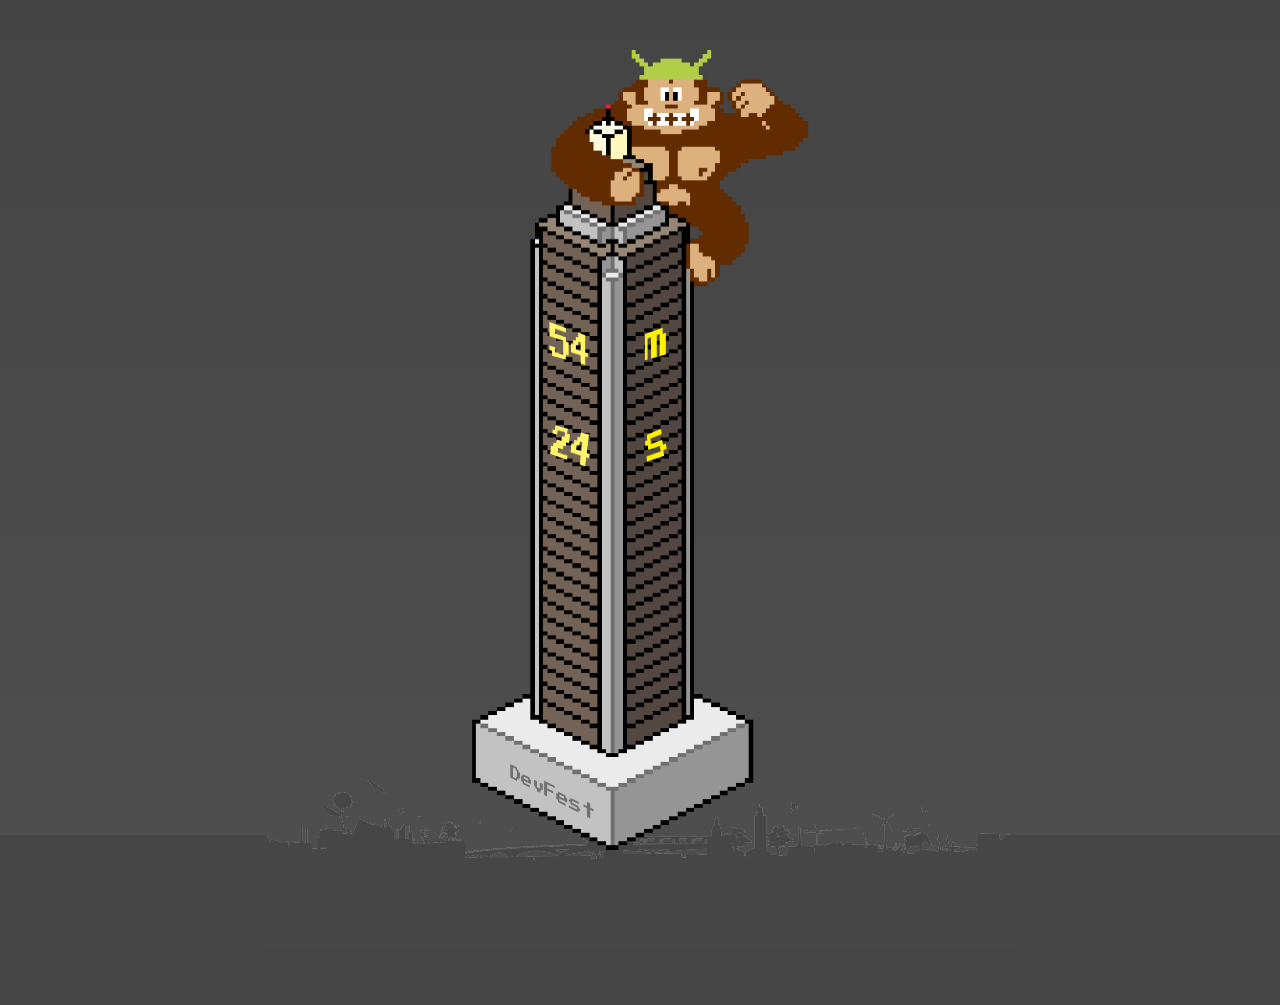
==== index.html @ 995494b6 "ajustements" ====
<!doctype html>
<html lang="en">
<head>
	<meta charset="UTF-8">
	<title>CountDown ! </title>
    <meta name="viewport" content="width=device-width, initial-scale=1.0, user-scalable=no"/>
	<link rel="stylesheet" media="screen" href="css/main.css">
    
    <link rel="shortcut icon" type="image/ico" href="assets/images/favicon.ico">
</head>
<body>
    <div class="bg"></div>
    <div class="conteneur">
        <img src="assets/images/tshirt_final_xl_sans_texte.png" id="main" />

        <div class="jaune_clair min chiffre" id="min">00</div>
        <div class="jaune_fonce min unit">m</div>

        <div class="jaune_clair sec chiffre" id="sec">00</div>
        <div class="jaune_fonce sec unit">s</div>

        <!-- Codes by HTML.am -->
        <marquee behavior="scroll" direction="right" class="marquee_1">DevFest Nantes</marquee>
        <marquee behavior="scroll" direction="right" class="marquee_2">DevFest Nantes</marquee>


    </div>
    <script type="text/javascript">

        var min = document.getElementById('min'),
        sec = document.getElementById('sec'),
        cibleDate = Date.parse('2014-11-07T08:30:00Z'), 
        marquee_1 = document.querySelector('.marquee_1'),
        marquee_2 = document.querySelector('.marquee_2'),
        currentTime = new Date().getTime();

        marquee_1.style.display = 'none';
        marquee_2.style.display = 'none';
        setTimeout(function() {
            marquee_1.style.display = '';
            setTimeout(function() {
                marquee_2.style.display = '';
            }, 2500);
        }, 100);

        var cancelInterval = setInterval(function() {
            currentTime+=100;                    
            var tmpDate = new Date(cibleDate - currentTime);
            min.innerHTML = tmpDate.getMinutes() < 10 ? "0"+tmpDate.getMinutes() : tmpDate.getMinutes();
            sec.innerHTML = tmpDate.getSeconds() < 10 ? "0"+tmpDate.getSeconds() : tmpDate.getSeconds();
            if (cibleDate - currentTime <= 0 ){
                cancelInterval();
            }
        }, 100);

    </script>
</body>
</html>
---- css/main.css ----
@font-face {
    font-family: "Press Start 2P";
    src: url('../assets/fonts/PressStart2P.eot');
    src: url('../assets/fonts/PressStart2P.eot?#iefix') format('embedded-opentype'),
    url('../assets/fonts/PressStart2P.svg#Press Start 2P') format('svg'),
    url('../assets/fonts/PressStart2P.woff') format('woff'),
    url('../assets/fonts/PressStart2P.ttf') format('truetype');
    font-weight: normal;
    font-style: normal;
}

html, body{
  margin: 0;
  width: 100%;
  height: 100%; 
}

body{
  background: #444;
  background: linear-gradient(to bottom, #444 0%, #4F4F4F 100%);
  font-family: "Press Start 2P";
  direction: ltr;
  overflow: hidden;
  
}

.bg{
  position: absolute;  

  bottom: -50px;
  left: 0;
  width: 100%;
  height: 170px;
  background-image: url('../assets/images/img_headerbanner.png');
  background-repeat: no-repeat;
  background-position: center; 
}
.bg::before, .bg::after{
  content: '';
  background: #464646;
  position: absolute;
  bottom : -55px;  
  width: 50%;
  height: 170px;
}
.bg::before{
  left: -375px;
}
.bg::after{
  right: -375px;
}


.conteneur{
  position: absolute;
  width: 500px;
  height: 800px;

  left: 50%;
  top: 50%;
  margin-left: -250px;
  margin-top: -400px;
  text-align: center;
  perspective : 500px;
   /*display: table-cell;
  vertical-align: middle;*/
}

#main{
  height: 100%;
}

.chiffre, .unit{
  position: absolute;
}



.min.chiffre{
  top: 280px;
  left: 146px;
  transform : rotateY(63deg);
}

.min.unit{
  top:269px;
  left: 245px;
  transform: rotateY(-58deg);
}

.sec.chiffre{
  top: 380px;
  left: 146px;
  transform: rotateY(-46deg) rotateZ(11deg);
}

.sec.unit{
  top:370px;
  left: 245px;
  transform: rotateY(-59deg) rotateZ(-11deg);

}

.chiffre{
  font-size: 35px;
}

.unit{
  font-size: 43px;
}

.jaune_clair{
  color:#fff468;
}

.jaune_fonce{
  color: #fff200;
}

.marquee_1{
  color: #707070;  
  width: 181px;
  bottom: 38px;
  position: absolute;
  left: 56px;
  height: 54px;
  line-height: 54px;
  transform: rotateY(-33deg);
}

.marquee_2{  
  color: #707070;  
  width: 181px;
  bottom: 38px;
  position: absolute;
  left: 207px;
  height: 54px;
  line-height: 54px;
  transform: rotateY(35deg);
}
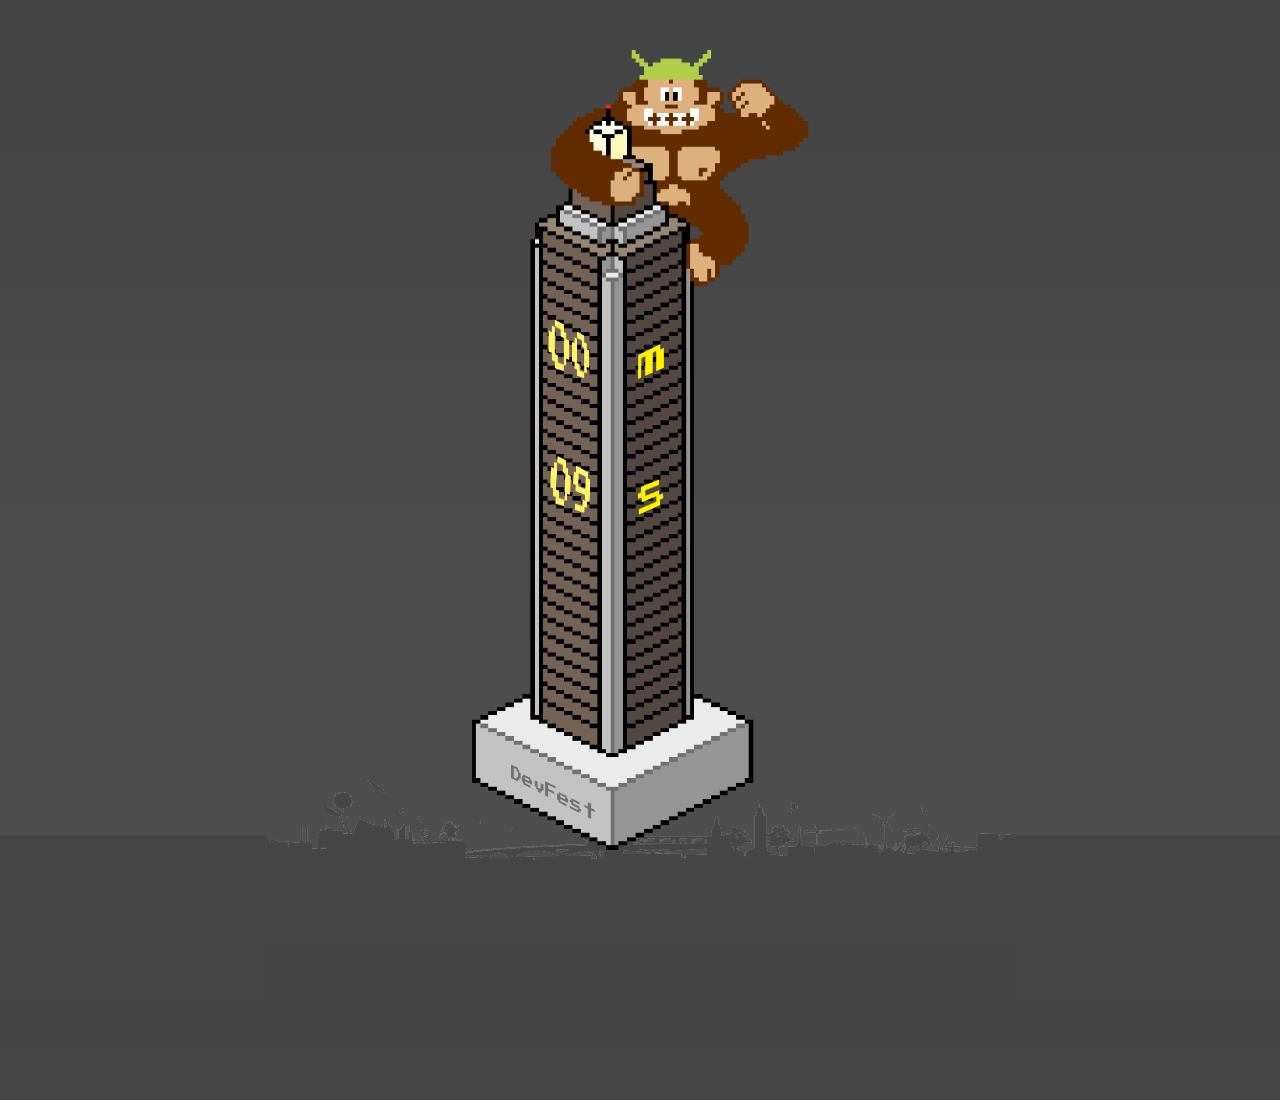
==== commit cb370f6b: "mise a jour avec de l'animation" ====
--- a/index.html
+++ b/index.html
@@ -24,12 +24,21 @@
         <marquee behavior="scroll" direction="right" class="marquee_2">DevFest Nantes</marquee>
 
 
+
+    </div>
+    <div id="opacity">
+        <div id="devfestnantes">            
+            <img src="assets/images/logo.png"> 
+            <div class="title">DevFest Nantes<br><br>2014<br><br><span id="press" class="green">&lt;press start&gt;</span></div>
+            <div id="fakemouse"></div>
+        </div>
+        <video id="iovideo" src="assets/video/video.mp4" width="800px"></video>
     </div>
     <script type="text/javascript">
 
         var min = document.getElementById('min'),
         sec = document.getElementById('sec'),
-        cibleDate = Date.parse('2014-11-07T08:30:00Z'), 
+        cibleDate = new Date().getTime()+(10 * 1000),// Date.parse('2014-11-07T08:30:00Z'), 
         marquee_1 = document.querySelector('.marquee_1'),
         marquee_2 = document.querySelector('.marquee_2'),
         currentTime = new Date().getTime();
@@ -48,10 +57,48 @@
             var tmpDate = new Date(cibleDate - currentTime);
             min.innerHTML = tmpDate.getMinutes() < 10 ? "0"+tmpDate.getMinutes() : tmpDate.getMinutes();
             sec.innerHTML = tmpDate.getSeconds() < 10 ? "0"+tmpDate.getSeconds() : tmpDate.getSeconds();
-            if (cibleDate - currentTime <= 0 ){
-                cancelInterval();
+            if ((cibleDate - currentTime) <= 0 ){
+                endCountDown();
             }
         }, 100);
+
+        function endCountDown(){
+            sec.innerHTML = "00";
+            clearInterval(cancelInterval);
+            document.getElementById('opacity').classList.add('black');
+            setTimeout(afterOpacity, 4000);
+        }
+
+        function afterOpacity(){
+            document.getElementById('devfestnantes').classList.add('show');
+            setTimeout(mouveMouse, 3000);     
+        }
+
+        function mouveMouse(){
+            var fakeMouse = document.getElementById('fakemouse');
+            var press = document.getElementById('press');
+            var rectPress = press.getBoundingClientRect();
+            var rectMouse = fakeMouse.getBoundingClientRect();
+            fakeMouse.style.left = (rectPress.left + (rectPress.width / 2))+"px";
+            fakeMouse.style.bottom = (window.innerHeight - rectPress.bottom - rectMouse.height)+"px";
+            setTimeout(mouseClicked, 3000);
+        }
+
+        function mouseClicked(){
+            var fakeMouse = document.getElementById('fakemouse');
+            fakeMouse.classList.add('clicked');
+            setTimeout(startVideo, 500);
+        }
+
+        function startVideo(){
+            var videoElt = document.getElementById('iovideo');
+            videoElt.classList.add('show');
+            var devfestElt = document.getElementById('devfestnantes');
+            devfestElt.classList.remove('show');
+            devfestElt.classList.add('hide');
+            videoElt.play();
+
+        }
 
     </script>
 </body>
--- a/css/main.css
+++ b/css/main.css
@@ -78,31 +78,30 @@
 
 .min.chiffre{
   top: 280px;
-  left: 146px;
-  transform : rotateY(63deg);
+  left: 132px;
+  transform : rotateY(73deg);
 }
 
 .min.unit{
-  top:269px;
-  left: 245px;
-  transform: rotateY(-58deg);
+  top: 286px;
+  left: 241px;
+  transform: rotateY(-47deg) rotateZ(-11deg) rotateX(11deg);
 }
 
 .sec.chiffre{
-  top: 380px;
-  left: 146px;
-  transform: rotateY(-46deg) rotateZ(11deg);
+  top: 415px;
+  left: 133px;
+  transform: rotateY(73deg) rotateZ(14deg) rotateX(4deg);
 }
 
 .sec.unit{
-  top:370px;
-  left: 245px;
-  transform: rotateY(-59deg) rotateZ(-11deg);
-
+  top: 421px;
+  left: 241px;
+  transform: rotateY(47deg) rotateZ(-12deg) rotateX(-7deg);
 }
 
 .chiffre{
-  font-size: 35px;
+  font-size: 50px;
 }
 
 .unit{
@@ -137,4 +136,140 @@
   height: 54px;
   line-height: 54px;
   transform: rotateY(35deg);
+}
+
+#opacity{
+  position: absolute;
+  background: black;
+  top: 0;
+  left: 0;
+  width: 100%;
+  height: 100%;
+  opacity: 0;
+  transition: opacity 5s;
+}
+
+#opacity.black{
+  opacity: 1;
+}
+
+#devfestnantes{
+  position: absolute;
+  background: black;
+  top: 0;
+  left: 0;
+  width: 100%;
+  height: 100%;
+  opacity: 0;
+  transition: opacity 2s;
+  color:white;
+}
+
+#devfestnantes.show{
+  opacity: 1;
+}
+
+#devfestnantes.hide{
+  opacity: 0;
+  transition: opacity 0.5s;
+}
+
+#devfestnantes .title{
+  position: absolute;
+  top: 40%;
+  left: 0;
+  font-size: 4em;
+  width: 100%;
+  text-align: center;
+}
+
+#devfestnantes img{
+  position: absolute;
+  top: 0;
+  left: -100px;
+}
+
+.green{
+  color : #93C47D;
+}
+
+#fakemouse{
+  position: absolute;
+  bottom: -200px;
+  left: -200px;
+  background: url(../assets/images/fakemouse.png) no-repeat;
+  width: 50px;
+  height: 66px;
+  background-size:50px 66px;
+  transition-property: bottom, left;
+  transition-duration: 2s,2s;
+}
+
+#iovideo{
+  opacity: 0;
+  position: absolute;
+  top: 50%;
+  margin-top: -15%;
+  left: 50%;
+  margin-left: -400px;
+  width: 800px;
+  transition-property: opacity;
+  transition-duration: 0.5s;
+}
+
+#iovideo.show{
+  opacity: 1;
+}
+
+
+/*
+*  MATERIAL DESIGN
+*
+*/
+
+.clicked::after {
+  -webkit-animation: click-wave 0.65s;
+  -moz-animation: click-wave 0.65s;
+  animation: click-wave 0.65s;
+  background: #40e0d0;
+  content: '';
+  display: block;
+  position: relative;
+  z-index: 100;
+}
+/*
+.option-input.radio { border-radius: 50%; }
+
+.option-input.radio::after { border-radius: 50%; }*/
+
+@-webkit-keyframes click-wave { 
+  0% {
+   width: 40px;
+   height: 40px;
+   opacity: 0.35;
+   position: relative;
+  }
+   100% {
+   width: 200px;
+   height: 200px;
+   margin-left: -80px;
+   margin-top: -80px;
+   opacity: 0.0;
+  }
+}
+
+@keyframes click-wave { 
+  0% {
+   width: 40px;
+   height: 40px;
+   opacity: 0.35;
+   position: relative;
+  }
+ 100% {
+   width: 200px;
+   height: 200px;
+   margin-left: -80px;
+   margin-top: -80px;
+   opacity: 0.0;
+  }
 }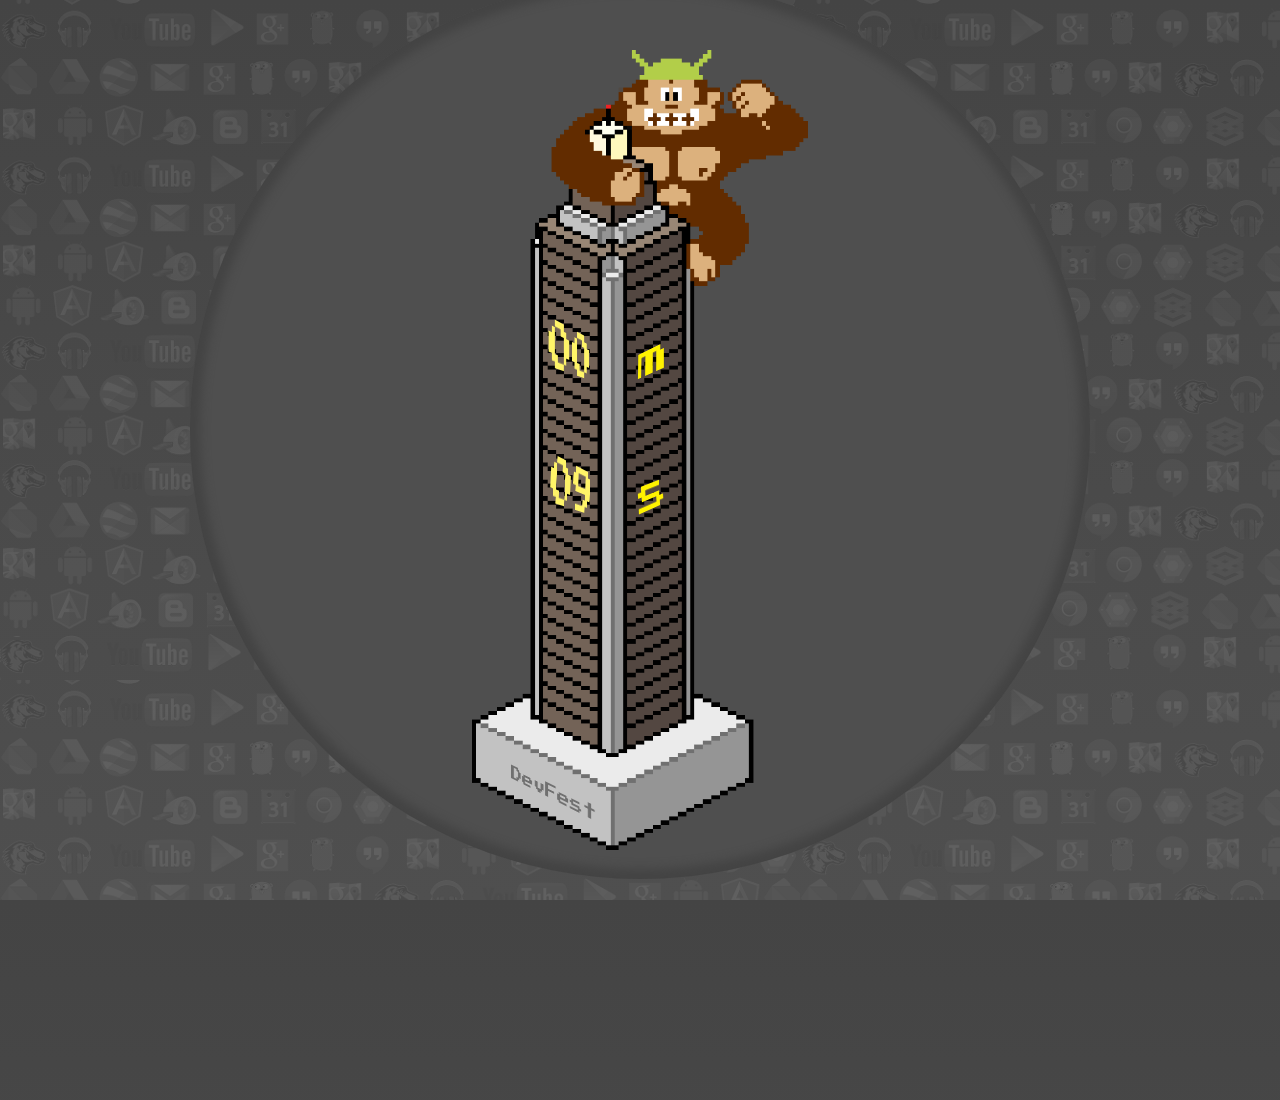
==== commit f3e95a10: "ajout d'un fond et de la musique" ====
--- a/index.html
+++ b/index.html
@@ -10,6 +10,7 @@
 </head>
 <body>
     <div class="bg"></div>
+    <div class="footer"></div>
     <div class="conteneur">
         <img src="assets/images/tshirt_final_xl_sans_texte.png" id="main" />
 
@@ -41,7 +42,11 @@
         cibleDate = new Date().getTime()+(10 * 1000),// Date.parse('2014-11-07T08:30:00Z'), 
         marquee_1 = document.querySelector('.marquee_1'),
         marquee_2 = document.querySelector('.marquee_2'),
-        currentTime = new Date().getTime();
+        currentTime = new Date().getTime(),
+        context = null,
+        sourceKeynote = null,
+        keynoteBuffer = null,
+        tmpBuffer = null;
 
         marquee_1.style.display = 'none';
         marquee_2.style.display = 'none';
@@ -64,6 +69,7 @@
 
         function endCountDown(){
             sec.innerHTML = "00";
+            playKeyNoteSound();
             clearInterval(cancelInterval);
             document.getElementById('opacity').classList.add('black');
             setTimeout(afterOpacity, 4000);
@@ -91,6 +97,7 @@
         }
 
         function startVideo(){
+
             var videoElt = document.getElementById('iovideo');
             videoElt.classList.add('show');
             var devfestElt = document.getElementById('devfestnantes');
@@ -100,6 +107,56 @@
 
         }
 
+
+
+        function loadSound(url, bufferToUse){
+            var request = new XMLHttpRequest();
+            request.open('GET', url, true);
+            request.responseType = 'arraybuffer';
+
+            // Decode asynchronously
+            request.onload = function() {
+                context.decodeAudioData(request.response, function(buffer) {
+                    if (bufferToUse){
+
+                    }else{
+                        keynoteBuffer = buffer;                    
+                    }
+                }, function(e){
+                    console.log('Error decoding file', e);
+                });
+            }
+            request.send();
+        }
+
+        function playSound(buffer){
+            var source = context.createBufferSource(); // creates a sound source
+            source.buffer = buffer;                    // tell the source which sound to play
+            source.connect(context.destination);       // connect the source to the context's destination (the speakers)
+            source.start(0);                           // play the source now
+            return source;
+        }
+
+        function loadSounds(){
+            try{
+                window.AudioContext = window.AudioContext || window.webkitAudioContext;
+                context = new AudioContext();
+            }catch(e){
+                console.log("No WebAPI dectect");
+            }
+
+            loadSound('assets/songs/Porter_Robinson_-_Sea_Of_Voices_(RAC_Mix).mp3');
+
+            
+        }
+
+        function playKeyNoteSound(){
+            playSound(keynoteBuffer);
+        }
+
+
+        loadSounds();
+
     </script>
 </body>
 </html>--- a/css/main.css
+++ b/css/main.css
@@ -17,16 +17,16 @@
 
 body{
   background: #444;
-  background: linear-gradient(to bottom, #444 0%, #4F4F4F 100%);
+  background: linear-gradient(to bottom, #444 0%, #4F4F4F 100%);  
   font-family: "Press Start 2P";
   direction: ltr;
   overflow: hidden;
   
 }
 
-.bg{
+.footer{
   position: absolute;  
-
+  display: none; /* TO REMOVE OR NOT :) */ 
   bottom: -50px;
   left: 0;
   width: 100%;
@@ -35,7 +35,7 @@
   background-repeat: no-repeat;
   background-position: center; 
 }
-.bg::before, .bg::after{
+.footer::before, .footer::after{
   content: '';
   background: #464646;
   position: absolute;
@@ -43,13 +43,26 @@
   width: 50%;
   height: 170px;
 }
-.bg::before{
+.footer::before{
   left: -375px;
 }
-.bg::after{
+.footer::after{
   right: -375px;
 }
 
+
+.bg{
+  position: absolute;
+  top: 0;
+  left: 0;
+  width: 100%;
+  height: 100%;
+  margin: 0;
+  padding: 0;
+  background-image: url(../assets/images/fond_technos_800.png);
+  opacity: 0.1;
+  
+}
 
 .conteneur{
   position: absolute;
@@ -62,12 +75,24 @@
   margin-top: -400px;
   text-align: center;
   perspective : 500px;
-   /*display: table-cell;
-  vertical-align: middle;*/
+}
+
+.conteneur::before{
+  content: '';
+  background: #4F4F4F;
+  width: 900px;
+  height: 900px;
+  position: absolute;
+  border-radius: 450px;
+  top: -71px;
+  left: 50%;
+  margin-left: -450px;
+  box-shadow: 0px 0px 10px 10px #444 inset;
 }
 
 #main{
   height: 100%;
+  position: relative;
 }
 
 .chiffre, .unit{
@@ -136,6 +161,7 @@
   height: 54px;
   line-height: 54px;
   transform: rotateY(35deg);
+  
 }
 
 #opacity{
@@ -185,8 +211,9 @@
 
 #devfestnantes img{
   position: absolute;
-  top: 0;
-  left: -100px;
+  top: 50%;
+  margin-top: -469px;
+  left: -150px;
 }
 
 .green{
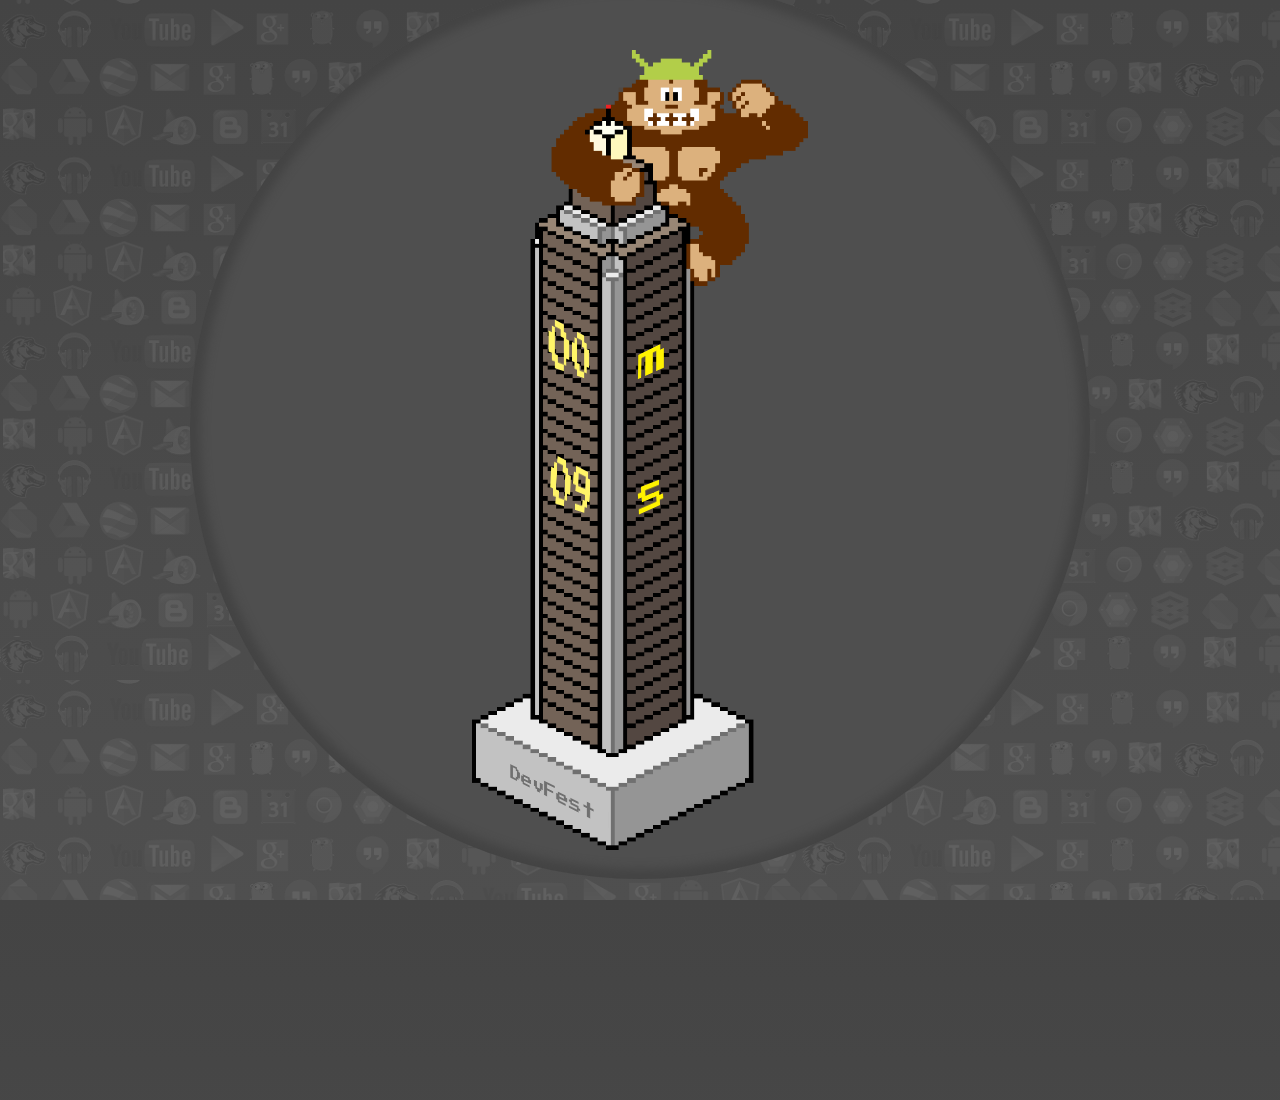
==== commit 3857e504: "gestion de l'erreur du fichier non present" ====
--- a/index.html
+++ b/index.html
@@ -110,26 +110,30 @@
 
 
         function loadSound(url, bufferToUse){
-            var request = new XMLHttpRequest();
-            request.open('GET', url, true);
-            request.responseType = 'arraybuffer';
+            try{
+                var request = new XMLHttpRequest();
+                request.open('GET', url, true);
+                request.responseType = 'arraybuffer';
 
-            // Decode asynchronously
-            request.onload = function() {
-                context.decodeAudioData(request.response, function(buffer) {
-                    if (bufferToUse){
+                // Decode asynchronously
+                request.onload = function() {
+                    context.decodeAudioData(request.response, function(buffer) {
+                        if (bufferToUse){
 
-                    }else{
-                        keynoteBuffer = buffer;                    
-                    }
-                }, function(e){
-                    console.log('Error decoding file', e);
-                });
+                        }else{
+                            keynoteBuffer = buffer;                    
+                        }
+                    }, function(e){
+                        console.log('Error decoding file', e);
+                    });
+                }
+                request.send();
+            }catch(err){
+                console.error(err);
             }
-            request.send();
         }
 
-        function playSound(buffer){
+        function playSound(buffer){            
             var source = context.createBufferSource(); // creates a sound source
             source.buffer = buffer;                    // tell the source which sound to play
             source.connect(context.destination);       // connect the source to the context's destination (the speakers)
@@ -151,7 +155,12 @@
         }
 
         function playKeyNoteSound(){
-            playSound(keynoteBuffer);
+            try{
+
+                playSound(keynoteBuffer);
+            }catch(err){
+                console.error(err);
+            }
         }
 
 
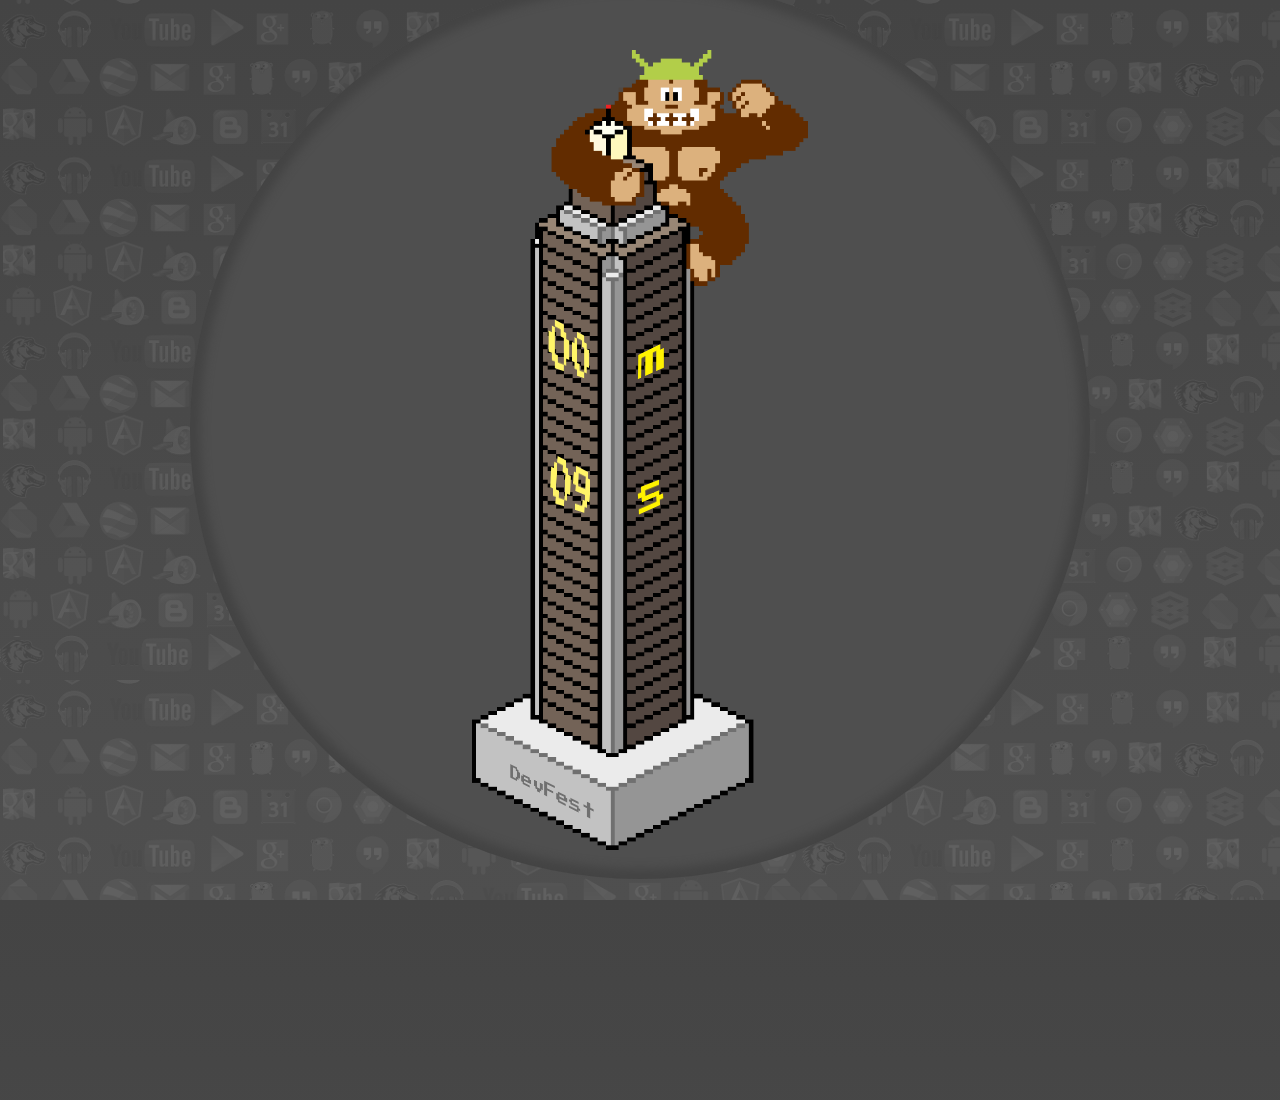
==== commit 1aad9987: "Update index.html" ====
--- a/index.html
+++ b/index.html
@@ -33,7 +33,7 @@
             <div class="title">DevFest Nantes<br><br>2014<br><br><span id="press" class="green">&lt;press start&gt;</span></div>
             <div id="fakemouse"></div>
         </div>
-        <video id="iovideo" src="assets/video/video.mp4" width="800px"></video>
+        <video id="iovideo" src="assets/video/video.mp4" width="100%"></video>
     </div>
     <script type="text/javascript">
 
@@ -168,4 +168,4 @@
 
     </script>
 </body>
-</html>+</html>
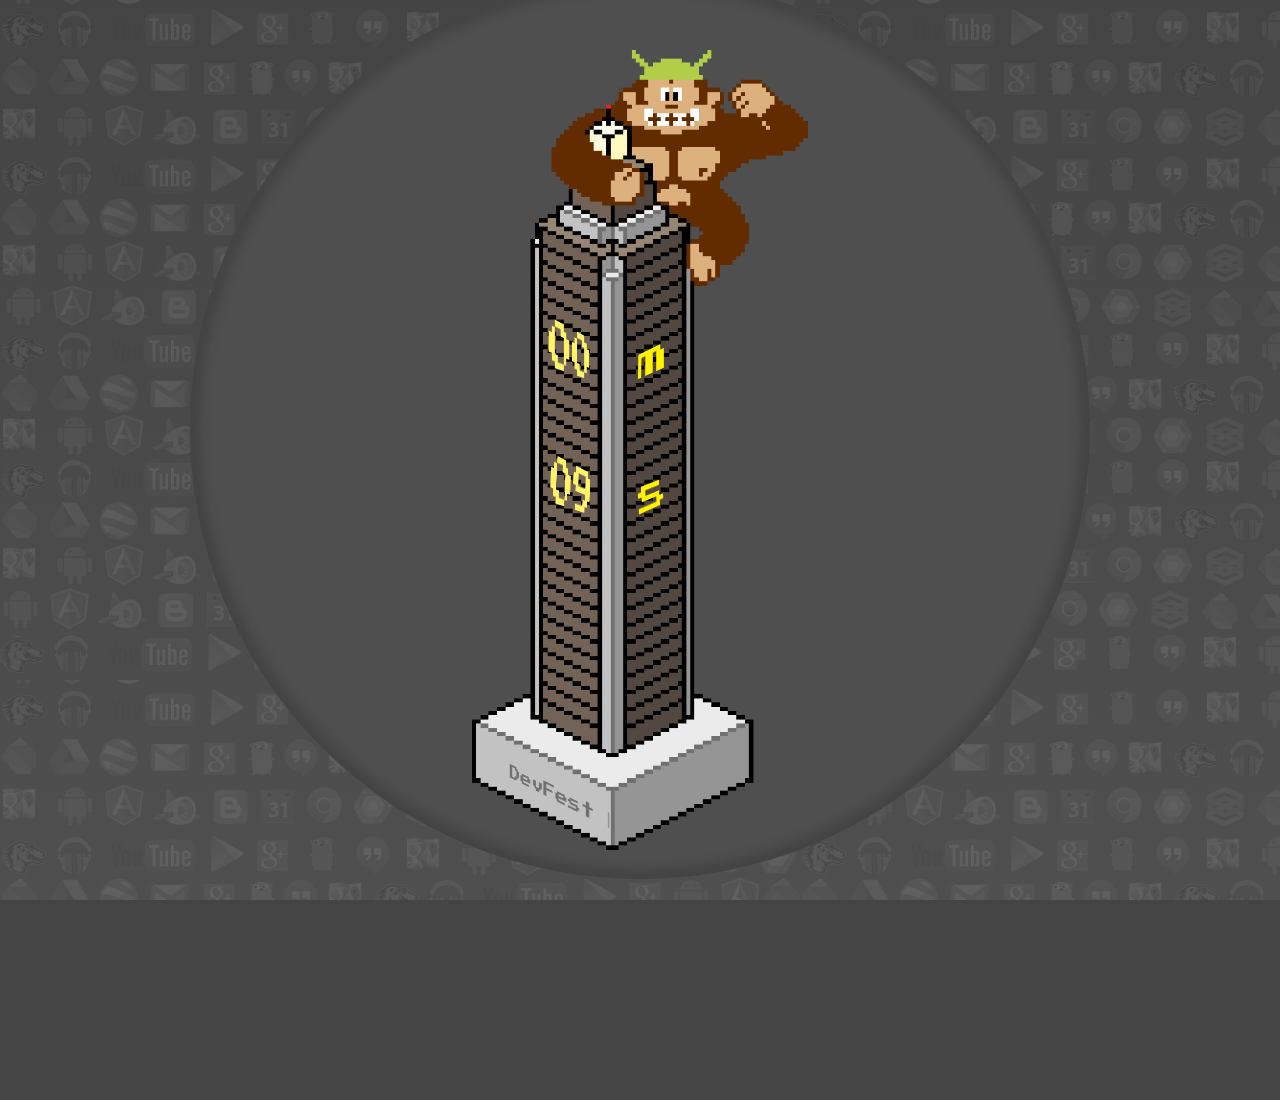
==== commit 953c2924: "Update index.html" ====
--- a/index.html
+++ b/index.html
@@ -33,7 +33,7 @@
             <div class="title">DevFest Nantes<br><br>2014<br><br><span id="press" class="green">&lt;press start&gt;</span></div>
             <div id="fakemouse"></div>
         </div>
-        <video id="iovideo" src="assets/video/video.mp4" width="100%"></video>
+        <video id="iovideo" src="assets/video/video.mp4"></video>
     </div>
     <script type="text/javascript">
 
@@ -103,6 +103,8 @@
             var devfestElt = document.getElementById('devfestnantes');
             devfestElt.classList.remove('show');
             devfestElt.classList.add('hide');
+            videoElt.width = window.innerWidth;
+	    videoElt.height = window.innerHeight;
             videoElt.play();
 
         }
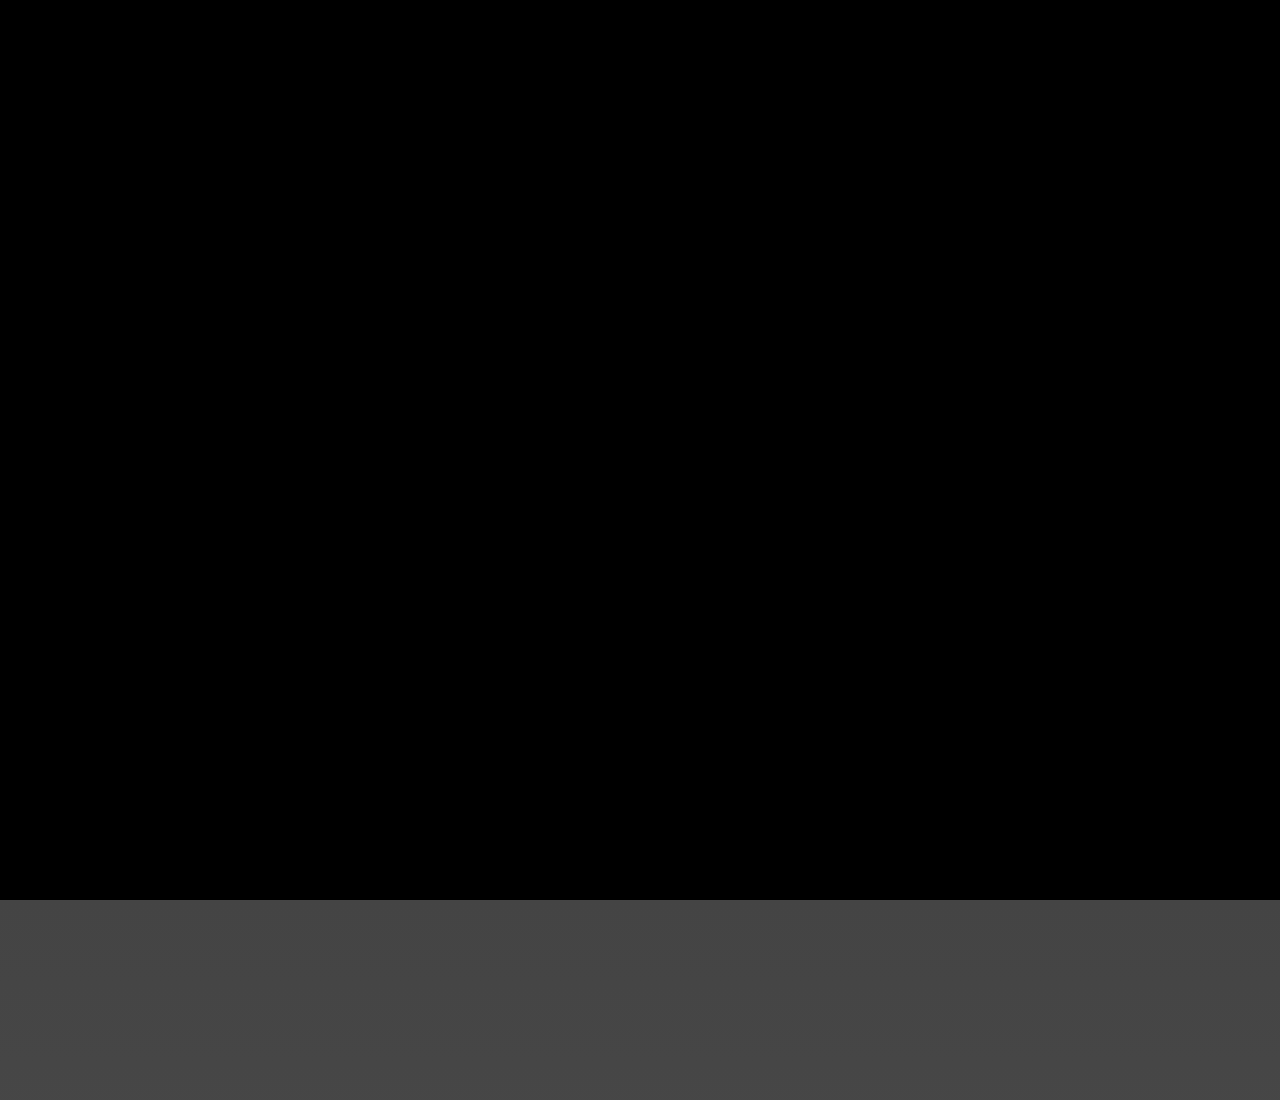
==== commit 3dd57677: "merge" ====
--- a/index.html
+++ b/index.html
@@ -29,24 +29,33 @@
     </div>
     <div id="opacity">
         <div id="devfestnantes">            
-            <img src="assets/images/logo.png"> 
+            <img src="assets/images/logo.png" id="logo-technos"> 
             <div class="title">DevFest Nantes<br><br>2014<br><br><span id="press" class="green">&lt;press start&gt;</span></div>
             <div id="fakemouse"></div>
+            <img src="assets/images/tshirt_final_xl.png" id="tour-bretagne"> 
         </div>
-        <video id="iovideo" src="assets/video/video.mp4"></video>
+        <video id="iovideo" src="assets/video/keynote_devfest_v5.mp4" onended="endVideo();"></video>
+        <audio id="playlist" src="" style="display:none;" onended="nextSong();"></audio>
     </div>
     <script type="text/javascript">
 
         var min = document.getElementById('min'),
         sec = document.getElementById('sec'),
-        cibleDate = new Date().getTime()+(10 * 1000),// Date.parse('2014-11-07T08:30:00Z'), 
+        audioElt = document.getElementById('playlist'),
+        //cibleDate = new Date().getTime()+(20 * 1000),
+        cibleDate = Date.parse('2014-11-07T08:35:00Z'), 
         marquee_1 = document.querySelector('.marquee_1'),
         marquee_2 = document.querySelector('.marquee_2'),
         currentTime = new Date().getTime(),
-        context = null,
-        sourceKeynote = null,
-        keynoteBuffer = null,
-        tmpBuffer = null;
+        indexPlaylist = 0,
+        playListSongs = [
+            '0-Stevie_Wonder_-_Superstition_(C2C_Remix).mp3',
+            'Dimie_Cat_-_AAA_(Triple_A).mp3',
+            '1-Bea_ Assailant_-_Run_(Official_Video).mp3',
+            'Dimie_Cat_-_Le_poulpe.mp3',
+            'Klischée_-_07_Tique_Tac.mp3',
+            'Say_Yes_Dog_-_A_Friend_[Official_Video].mp3'
+        ];
 
         marquee_1.style.display = 'none';
         marquee_2.style.display = 'none';
@@ -58,18 +67,20 @@
         }, 100);
 
         var cancelInterval = setInterval(function() {
-            currentTime+=100;                    
-            var tmpDate = new Date(cibleDate - currentTime);
+            currentTime+=100;            
+            var deltaTime = cibleDate - currentTime;        
+            var tmpDate = new Date(deltaTime);
             min.innerHTML = tmpDate.getMinutes() < 10 ? "0"+tmpDate.getMinutes() : tmpDate.getMinutes();
             sec.innerHTML = tmpDate.getSeconds() < 10 ? "0"+tmpDate.getSeconds() : tmpDate.getSeconds();
-            if ((cibleDate - currentTime) <= 0 ){
+            manageSoundVolume(deltaTime);
+            if (deltaTime <= 0 ){
                 endCountDown();
             }
         }, 100);
 
         function endCountDown(){
+            min.innerHTML = "00";
             sec.innerHTML = "00";
-            playKeyNoteSound();
             clearInterval(cancelInterval);
             document.getElementById('opacity').classList.add('black');
             setTimeout(afterOpacity, 4000);
@@ -109,64 +120,34 @@
 
         }
 
+        function manageSoundVolume(delta){
+            if (delta < 10 * 1000){
+                audioElt.volume = Math.min(Math.max(0,delta / (10 * 1000)),0.5);
+            }
+        }
 
+        function playSound(url){            
+            audioElt.pause();
+            audioElt.src = url;
+            audioElt.play();
+        }
 
-        function loadSound(url, bufferToUse){
+        function nextSong(){
             try{
-                var request = new XMLHttpRequest();
-                request.open('GET', url, true);
-                request.responseType = 'arraybuffer';
-
-                // Decode asynchronously
-                request.onload = function() {
-                    context.decodeAudioData(request.response, function(buffer) {
-                        if (bufferToUse){
-
-                        }else{
-                            keynoteBuffer = buffer;                    
-                        }
-                    }, function(e){
-                        console.log('Error decoding file', e);
-                    });
-                }
-                request.send();
+                playSound("assets/songs/"+playListSongs[indexPlaylist]);
+                indexPlaylist = (indexPlaylist + 1) % playListSongs.length;
+                
             }catch(err){
                 console.error(err);
             }
         }
 
-        function playSound(buffer){            
-            var source = context.createBufferSource(); // creates a sound source
-            source.buffer = buffer;                    // tell the source which sound to play
-            source.connect(context.destination);       // connect the source to the context's destination (the speakers)
-            source.start(0);                           // play the source now
-            return source;
-        }
-
-        function loadSounds(){
-            try{
-                window.AudioContext = window.AudioContext || window.webkitAudioContext;
-                context = new AudioContext();
-            }catch(e){
-                console.log("No WebAPI dectect");
-            }
-
-            loadSound('assets/songs/Porter_Robinson_-_Sea_Of_Voices_(RAC_Mix).mp3');
-
-            
-        }
-
-        function playKeyNoteSound(){
-            try{
-
-                playSound(keynoteBuffer);
-            }catch(err){
-                console.error(err);
-            }
+        function endVideo(){
+            window.close();
         }
 
 
-        loadSounds();
+        nextSong();
 
     </script>
 </body>
--- a/css/main.css
+++ b/css/main.css
@@ -181,14 +181,14 @@
 
 #devfestnantes{
   position: absolute;
-  background: black;
+  background: #EFEFEF;
   top: 0;
   left: 0;
   width: 100%;
   height: 100%;
   opacity: 0;
   transition: opacity 2s;
-  color:white;
+  color:black;
 }
 
 #devfestnantes.show{
@@ -209,11 +209,19 @@
   text-align: center;
 }
 
-#devfestnantes img{
+#devfestnantes img#logo-technos{
   position: absolute;
   top: 50%;
   margin-top: -469px;
   left: -150px;
+}
+
+#devfestnantes img#tour-bretagne{
+  position: absolute;
+  top: 50%;
+  height: 900px;
+  margin-top: -450px;
+  right: 100px;
 }
 
 .green{
@@ -235,11 +243,10 @@
 #iovideo{
   opacity: 0;
   position: absolute;
-  top: 50%;
-  margin-top: -15%;
-  left: 50%;
-  margin-left: -400px;
-  width: 800px;
+  top: 0;
+  left: 0;
+  width: 100%;
+  height: 100%;
   transition-property: opacity;
   transition-duration: 0.5s;
 }
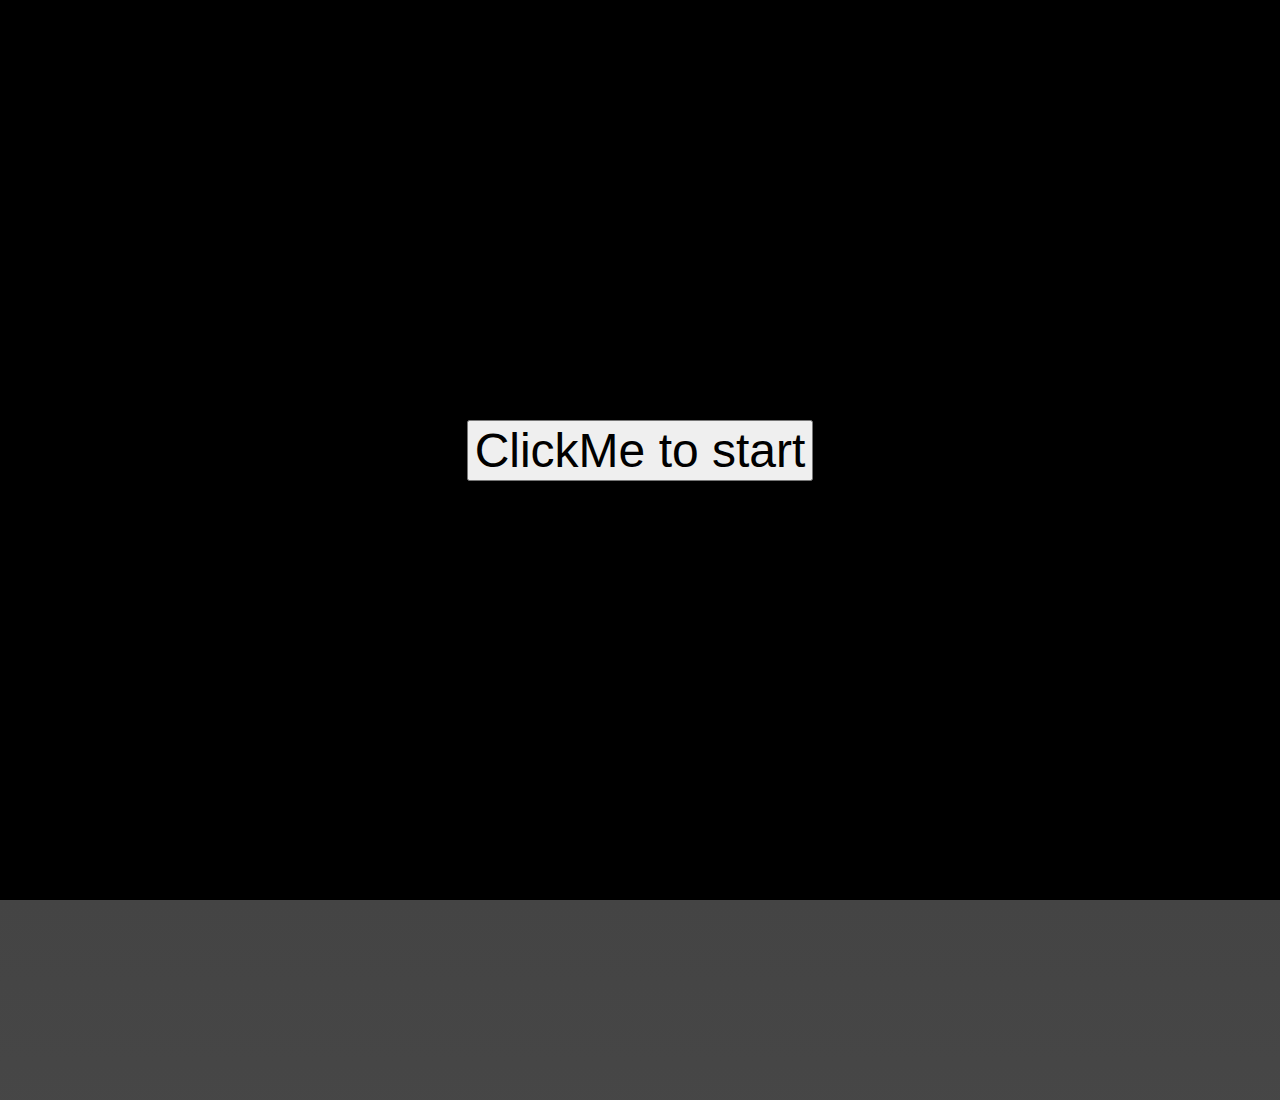
==== commit 5231af1a: "Update to publish to gh-pages" ====
--- a/index.html
+++ b/index.html
@@ -9,6 +9,9 @@
     <link rel="shortcut icon" type="image/ico" href="assets/images/favicon.ico">
 </head>
 <body>
+    <div id="toHideButton" style="position: absolute;width:100%; height:100%;top:0;left: 0;margin:0;padding:0;display: flex; background:black; flex-direction:column; align-items:center; justify-content: center; z-index:2000;">
+        <button id="startClickMe" style="font-size:3em;">ClickMe to start</button>
+    </div>
     <div class="bg"></div>
     <div class="footer"></div>
     <div class="conteneur">
@@ -42,19 +45,14 @@
         var min = document.getElementById('min'),
         sec = document.getElementById('sec'),
         audioElt = document.getElementById('playlist'),
-        //cibleDate = new Date().getTime()+(20 * 1000),
-        cibleDate = Date.parse('2014-11-07T08:35:00Z'), 
+        cibleDate = new Date().getTime()+(30 * 1000),
+        //cibleDate = Date.parse('2014-11-07T08:35:00Z'), 
         marquee_1 = document.querySelector('.marquee_1'),
         marquee_2 = document.querySelector('.marquee_2'),
         currentTime = new Date().getTime(),
         indexPlaylist = 0,
         playListSongs = [
-            '0-Stevie_Wonder_-_Superstition_(C2C_Remix).mp3',
-            'Dimie_Cat_-_AAA_(Triple_A).mp3',
-            '1-Bea_ Assailant_-_Run_(Official_Video).mp3',
-            'Dimie_Cat_-_Le_poulpe.mp3',
-            'Klischée_-_07_Tique_Tac.mp3',
-            'Say_Yes_Dog_-_A_Friend_[Official_Video].mp3'
+            'The_Spin_Wires_-_Blackout_Romeo.mp3'
         ];
 
         marquee_1.style.display = 'none';
@@ -147,7 +145,10 @@
         }
 
 
-        nextSong();
+        document.getElementById('startClickMe').addEventListener('click', ()=>{
+            document.getElementById('toHideButton').style.display = 'none';
+            nextSong();
+        })
 
     </script>
 </body>
